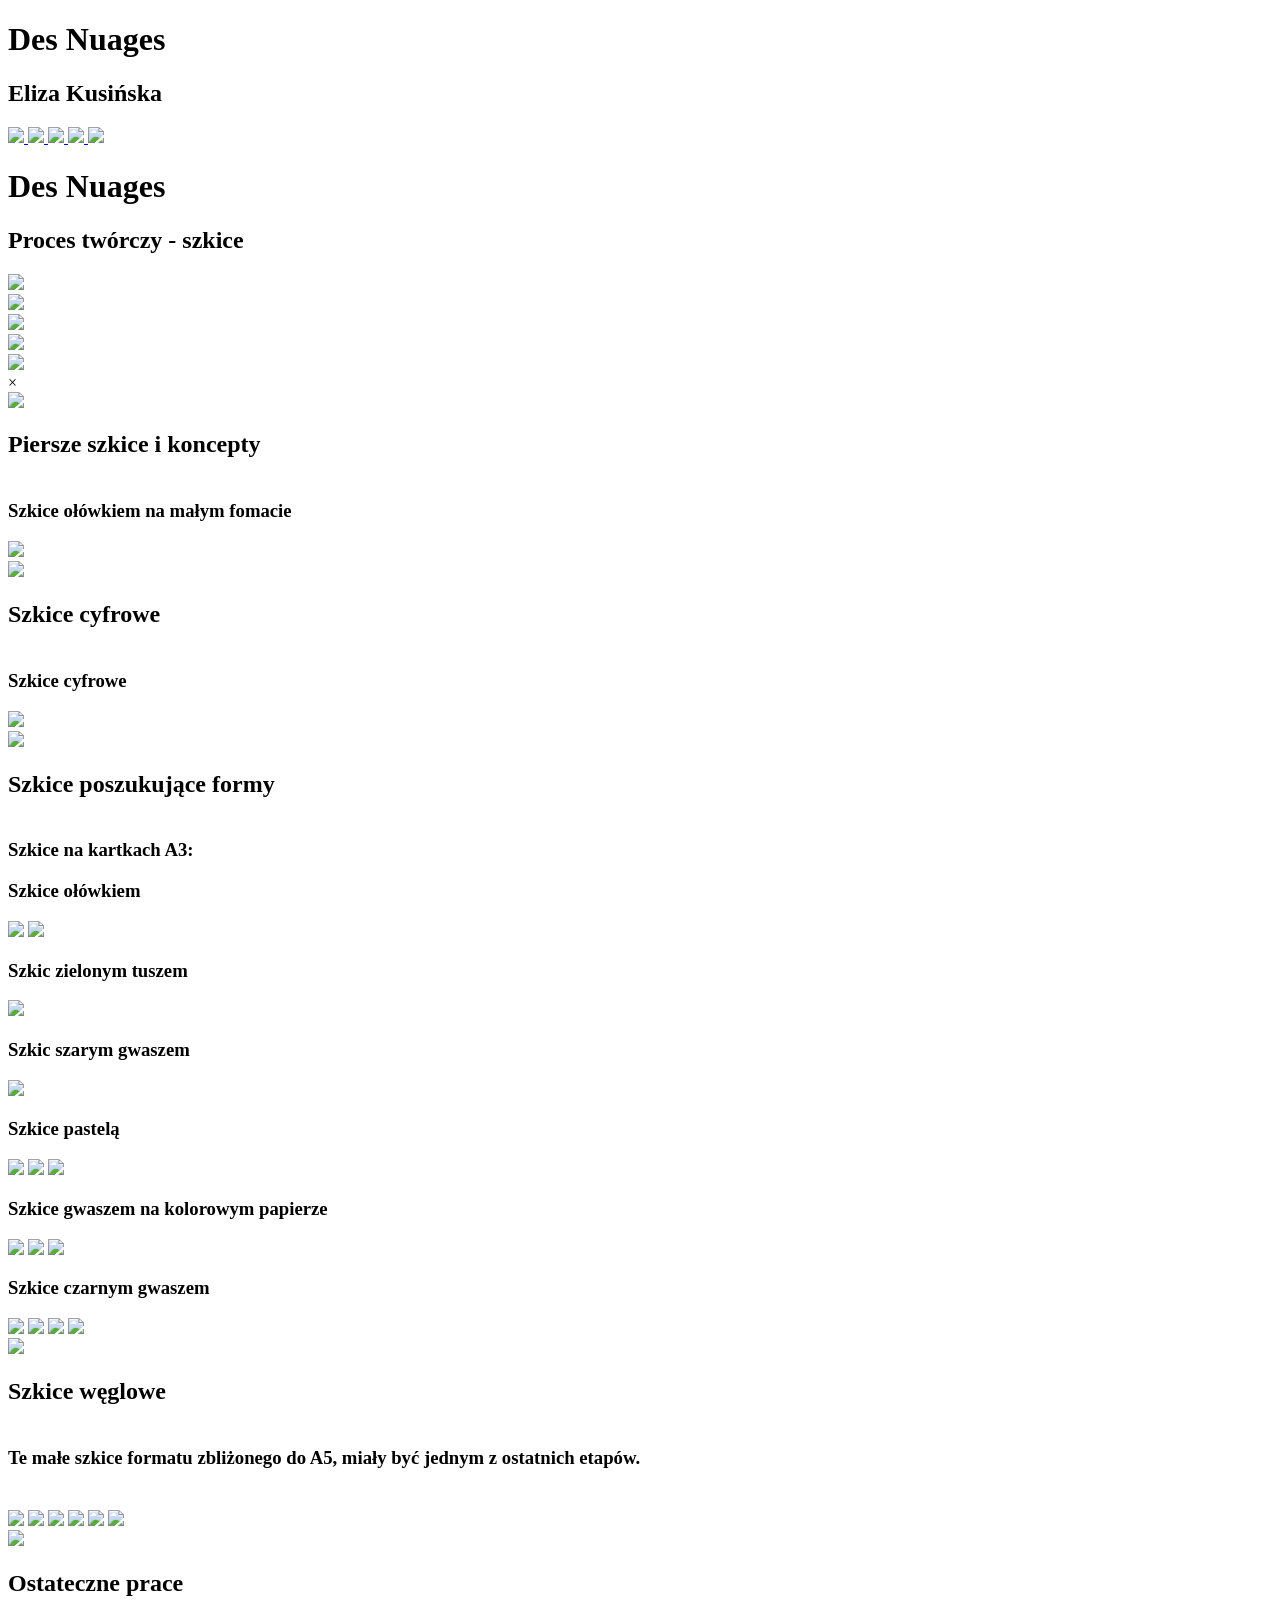
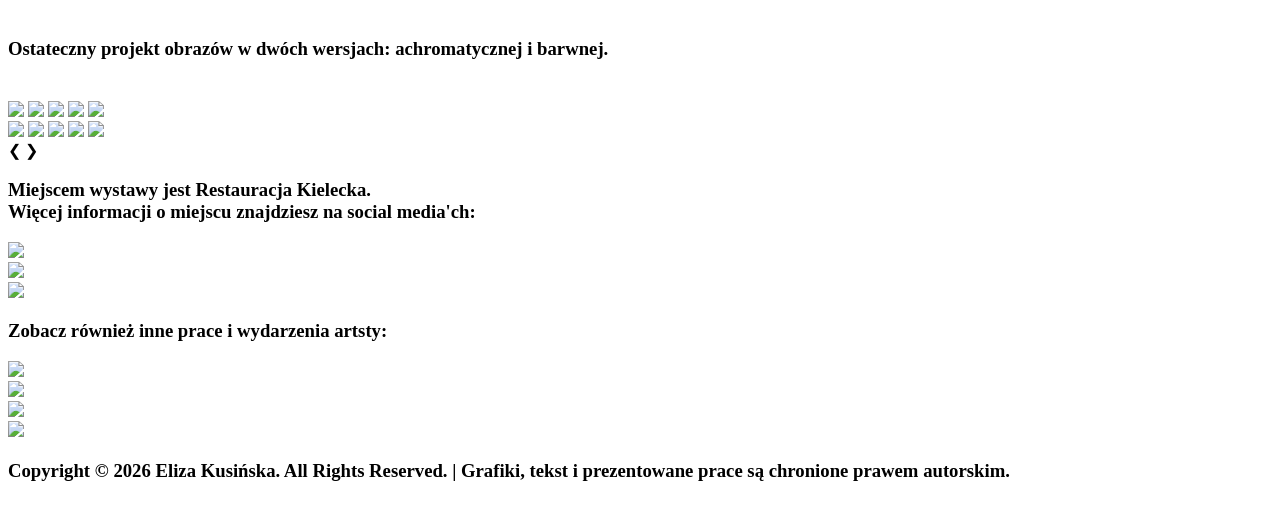
==== index.html @ cb46e81f "Add files via upload" ====
<!DOCTYPE html>
<html lang="pl">
  <head>



    <link rel="stylesheet" type="text/css" href="Styles/image.css">
    <link rel="stylesheet" type="text/css" href="Styles/modal.css">
    <link rel="stylesheet" type="text/css" href="Styles/main.css">
    <meta charset="utf-8" />

  </head>
  <body>
    
    <header>

			<div>

				<h1> Des Nuages </h1>
                <h2> Eliza Kusińska </h2>
			</div>

	</header>


    <main>
      
        <div class="gallery-type0" style="width: 100%">
        <div class="grid">
           <a href="00.html"> <img src="IMGS/01.webp"> </a>
           <a href="01.html"> <img src="IMGS/02.webp"> </a>
           <a href="02.html"> <img src="IMGS/03.webp"> </a>
           <a href="03.html"> <img src="IMGS/04.webp"> </a>
           <a href="04.html"> <img src="IMGS/05.webp"> </a>
        </div>
        </div>

            <header id="szkice">

			<div>

				<h1> Des Nuages </h1>
                <h2> Proces twórczy - szkice </h2>
			</div>

	</header>
           <div  class="grid">
                <div class="tile" ><img src="IMGS/szkice01.webp" style="width: 100%" onclick="openModal();currentSlide(1)"></div>
                <div class="tile" ><img src="IMGS/szkice04.webp" style="width: 100%" onclick="openModal();currentSlide(2)"></div>
                <div class="tile" ><img src="IMGS/szkice06.webp" style="width: 100%" onclick="openModal();currentSlide(3)"></div>
                <div class="tile" ><img src="IMGS/szkice07.webp" style="width: 100%" onclick="openModal();currentSlide(4)"></div>
                <div class="tile" ><img src="IMGS/szkice08.webp" style="width: 100%" onclick="openModal();currentSlide(5)"></div>

            </div>


            <!--Popup gallery -->
            <div id="myModal" class="modal">
                <span class="close cursor" onclick="closeModal()">&times;</span>
                <div class="modal-content">

                        <div class="mySlides">
                            <div class="gallery-container">
                                <div class="left-side"><img src="IMGS/szkice01.webp" style="width:100%"></div>
                                <div class="right-side" > <h2>Piersze szkice i koncepty </h2>
                                    <h3></br> Szkice ołówkiem na małym fomacie</h3></div>
                                        <div class="img-disp">
                                        <img src="IMGS/szkice03.webp">
                                        </div>
                            </div>
                        </div>


                    <div class="mySlides">
                        <div class="gallery-container">
                            <div class="left-side"><img src="IMGS/szkice04.webp" style="width:100%"></div>
                            <div class="right-side" > <h2>Szkice cyfrowe </h2>
                                <h3></br> Szkice cyfrowe </h3></div>
                                        <div class="img-disp">
                                        <img src="IMGS/szkice05.webp">
                                        </div>
                        </div>
                    </div>




                    <div class="mySlides">
                        <div class="gallery-container">
                            <div class="left-side"><img src="IMGS/szkice06.webp" style="width:100%"></div>
                            <div class="right-side" > <h2>Szkice poszukujące formy </h2>
                                <h3></br> Szkice na kartkach A3: </h3></div>


                                <div class="img-disp">
                                <h3>Szkice ołówkiem </h3>
                                <img src="IMGS/a3-1.webp">
                                <img src="IMGS/a3-2.webp">

                                <h3>Szkic zielonym tuszem </h3>
                                <img src="IMGS/a3-11.webp">

                                <h3>Szkic szarym gwaszem </h3>
                                <img src="IMGS/a3-12.webp">

                                <h3>Szkice pastelą </h3>
                                <img src="IMGS/a3-10.webp">
                                <img src="IMGS/a3-13.webp">
                                <img src="IMGS/a3-14.webp">

                                <h3>Szkice gwaszem na kolorowym papierze</h3>
                                <img src="IMGS/a3-7.webp">
                                <img src="IMGS/a3-8.webp">
                                <img src="IMGS/a3-9.webp">

                                <h3>Szkice czarnym gwaszem</h3>
                                <img src="IMGS/a3-6.webp">
                                <img src="IMGS/a3-5.webp">
                                <img src="IMGS/a3-4.webp">
                                <img src="IMGS/a3-3.webp">

                                </div>

                        </div>
                    </div>
                    <div class="mySlides">
                        <div class="gallery-container">
                            <div class="left-side"><img src="IMGS/szkice07.webp" style="width:100%"></div>
                            <div class="right-side" > <h2> Szkice węglowe </h2>
                                <h3></br> Te małe szkice formatu zbliżonego do A5, miały być jednym z ostatnich etapów. </br></br> </h3>
                            </div>
                                <div class="img-disp">
                                <img src="IMGS/s01.webp">
                                <img src="IMGS/s02.webp">
                                <img src="IMGS/s03.webp">
                                <img src="IMGS/s04.webp">
                                <img src="IMGS/s05.webp">
                                <img src="IMGS/s06.webp">
                                </div>
                        </div>
                        </div>
                        <div class="mySlides">
                        <div class="gallery-container">
                            <div class="left-side"><img src="IMGS/szkice08.webp" style="width:100%"></div>
                            <div class="right-side" ><h2> Ostateczne prace</h2>
                                <h3></br> Ostateczny projekt obrazów w dwóch wersjach: achromatycznej i barwnej. </br></br> </h3></div>


                                <div class="img-disp">
                                <img src="IMGS/k1.webp">
                                <img src="IMGS/k2.webp">
                                <img src="IMGS/k3.webp">
                                <img src="IMGS/k4.webp">
                                <img src="IMGS/k5.webp">
                                </div>

                                <div class="img-disp">
                                <img src="IMGS/01.webp">
                                <img src="IMGS/02.webp">
                                <img src="IMGS/03.webp">
                                <img src="IMGS/04.webp">
                                <img src="IMGS/05.webp">
                                </div>
                        </div>
                        </div>


                    <!-- Next/previous-->
                    <a class="prev" onclick="plusSlides(-1)">&#10094;</a>
                    <a class="next" onclick="plusSlides(1)">&#10095;</a>

                    <!-- Caption-->
                    <div class="caption-container">
                    <p id="caption"></p>
                    </div>
                </div>
            </div>
	</main>

	<footer>

		<div class= "end">
		<h3></h3>
		</div>
		<h3> Miejscem wystawy jest Restauracja Kielecka. </br>Więcej informacji o miejscu znajdziesz na social media'ch:</h3>
		<div class="social" style="padding-right: 0;">
            <a href="https://www.facebook.com/restauracjakielecka/"  target="_blank"><div class="social-button"><img src="IMGS/facebook.png"></div></a>
			<a href="https://www.google.com/maps/place/Restauracja+Kielecka/@50.8666158,20.6364474,19.62z/data=!4m14!1m7!3m6!1s0x47182791921f1da7:0x267acf8be333f46b!2sFilharmonia+%C5%9Awi%C4%99tokrzyska+im.+Oskara+Kolberga!8m2!3d50.8665175!4d20.6365245!16s%2Fg%2F120xjf3r!3m5!1s0x471827d017b03e21:0x5a664d1473442e51!8m2!3d50.8667061!4d20.6363611!16s%2Fg%2F11frqv938v?hl=pl&entry=ttu&g_ep=EgoyMDI2MTExMC4wIKXMDSoASAFQAw%3D%3D"  target="_blank">
			<div class="social-button"><img src="IMGS/maps.webp"></div>
			</a>
			<a href="mailto: info@restauracjakielecka.pl"  target="_blank">
			<div class="social-button"><img src="IMGS/mail.webp"></div>
			</a>

       </div>
<h3> Zobacz również inne prace i wydarzenia artsty: </h3>
       		<div class="social">

			<a href="https://cara.app/ekierka"  target="_blank">
			<div class="social-button"><img src="IMGS/cara.webp"></div>
			</a>
			<a href="https://www.instagram.com/elizakusinska/"  target="_blank">
			<div class="social-button"><img src="IMGS/inst.webp"></div>
			</a>
			<a href="https://www.youtube.com/@Ekierka"  target="_blank"><div class="social-button"><img src="IMGS/youtube.webp"></div></a>
			<a href="https://ko-fi.com/ekierka"  target="_blank"><div class="social-button"><img src="IMGS/kofi.webp"></div></a>
<!-- Można dodać konto na pixaby i tweeter/X w przyszłość -->
       </div>
       <div class= "end">
		</div>

		<h3>Copyright © 2026 Eliza Kusińska. All Rights Reserved. | Grafiki, tekst i prezentowane prace są chronione prawem autorskim. </br></br></h3>
	</footer>


  </body>

<script src="JS/gallery01-script.js"></script>
</html>
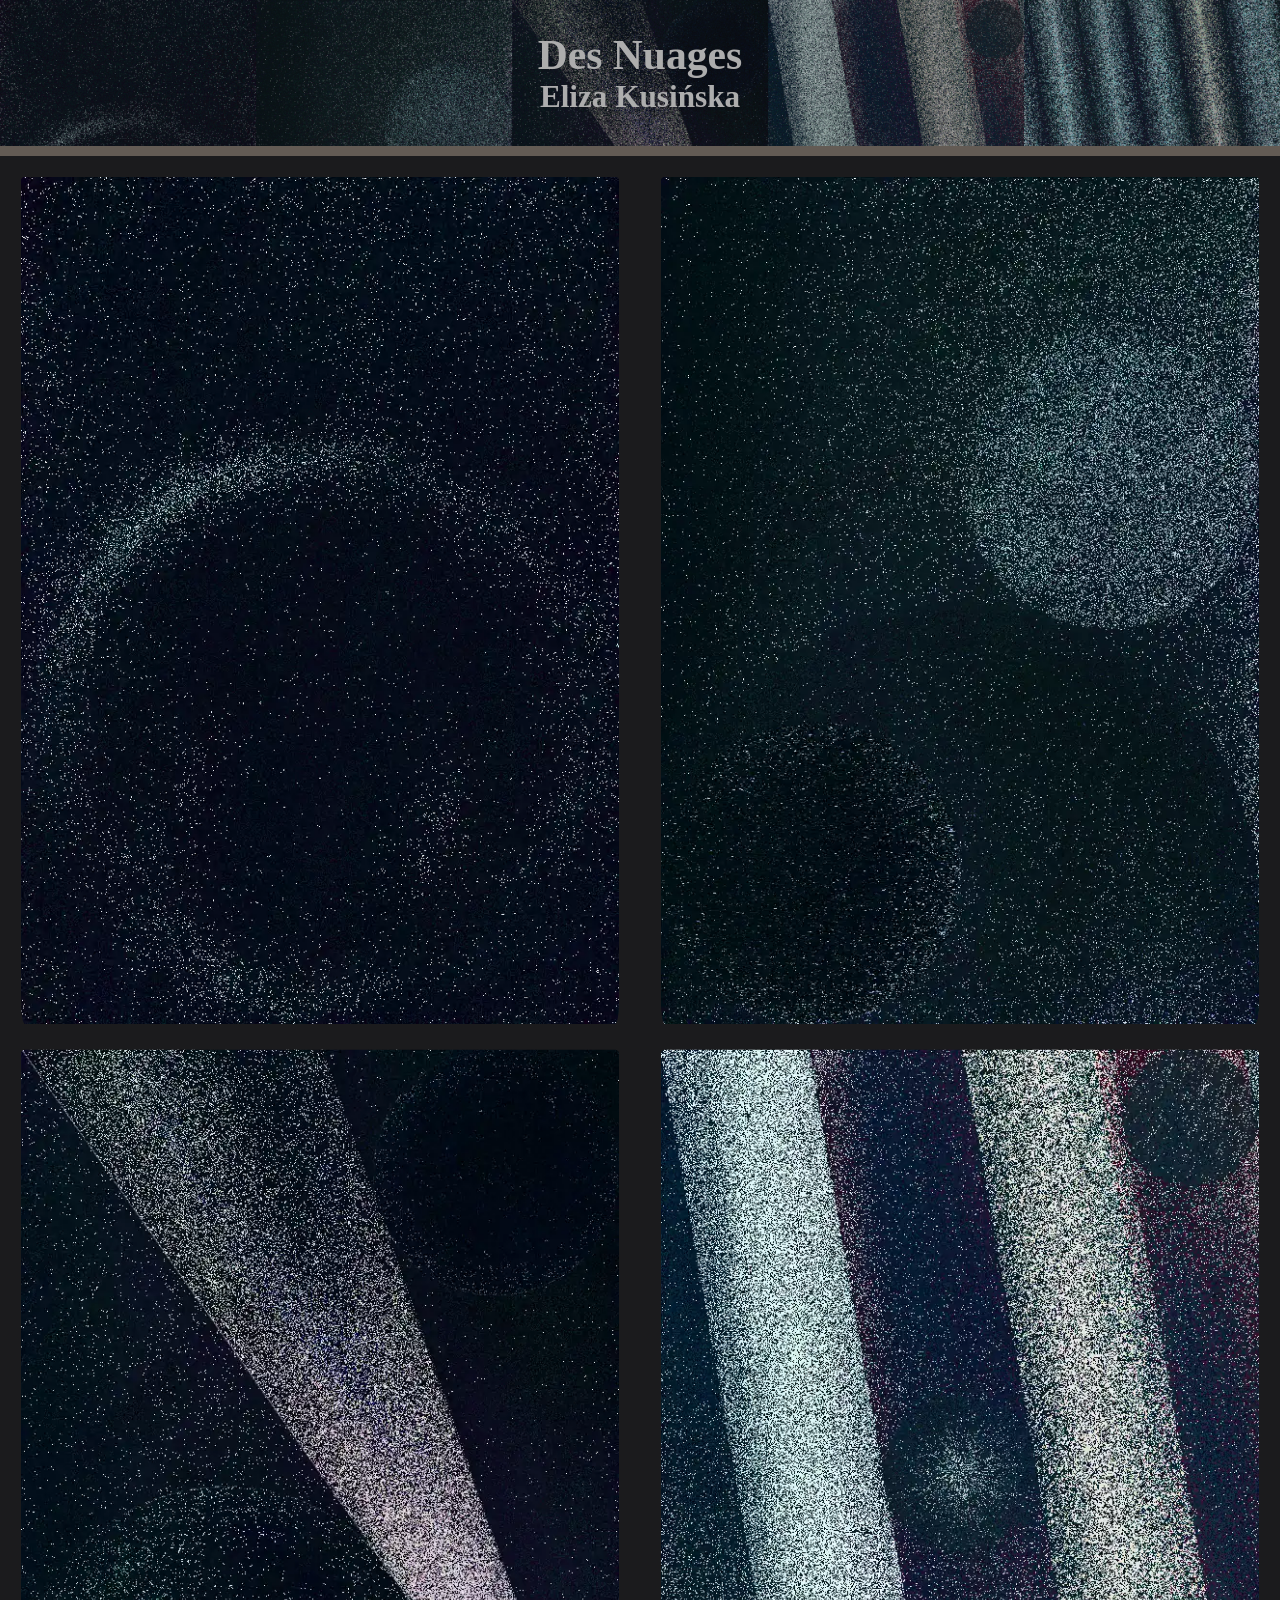
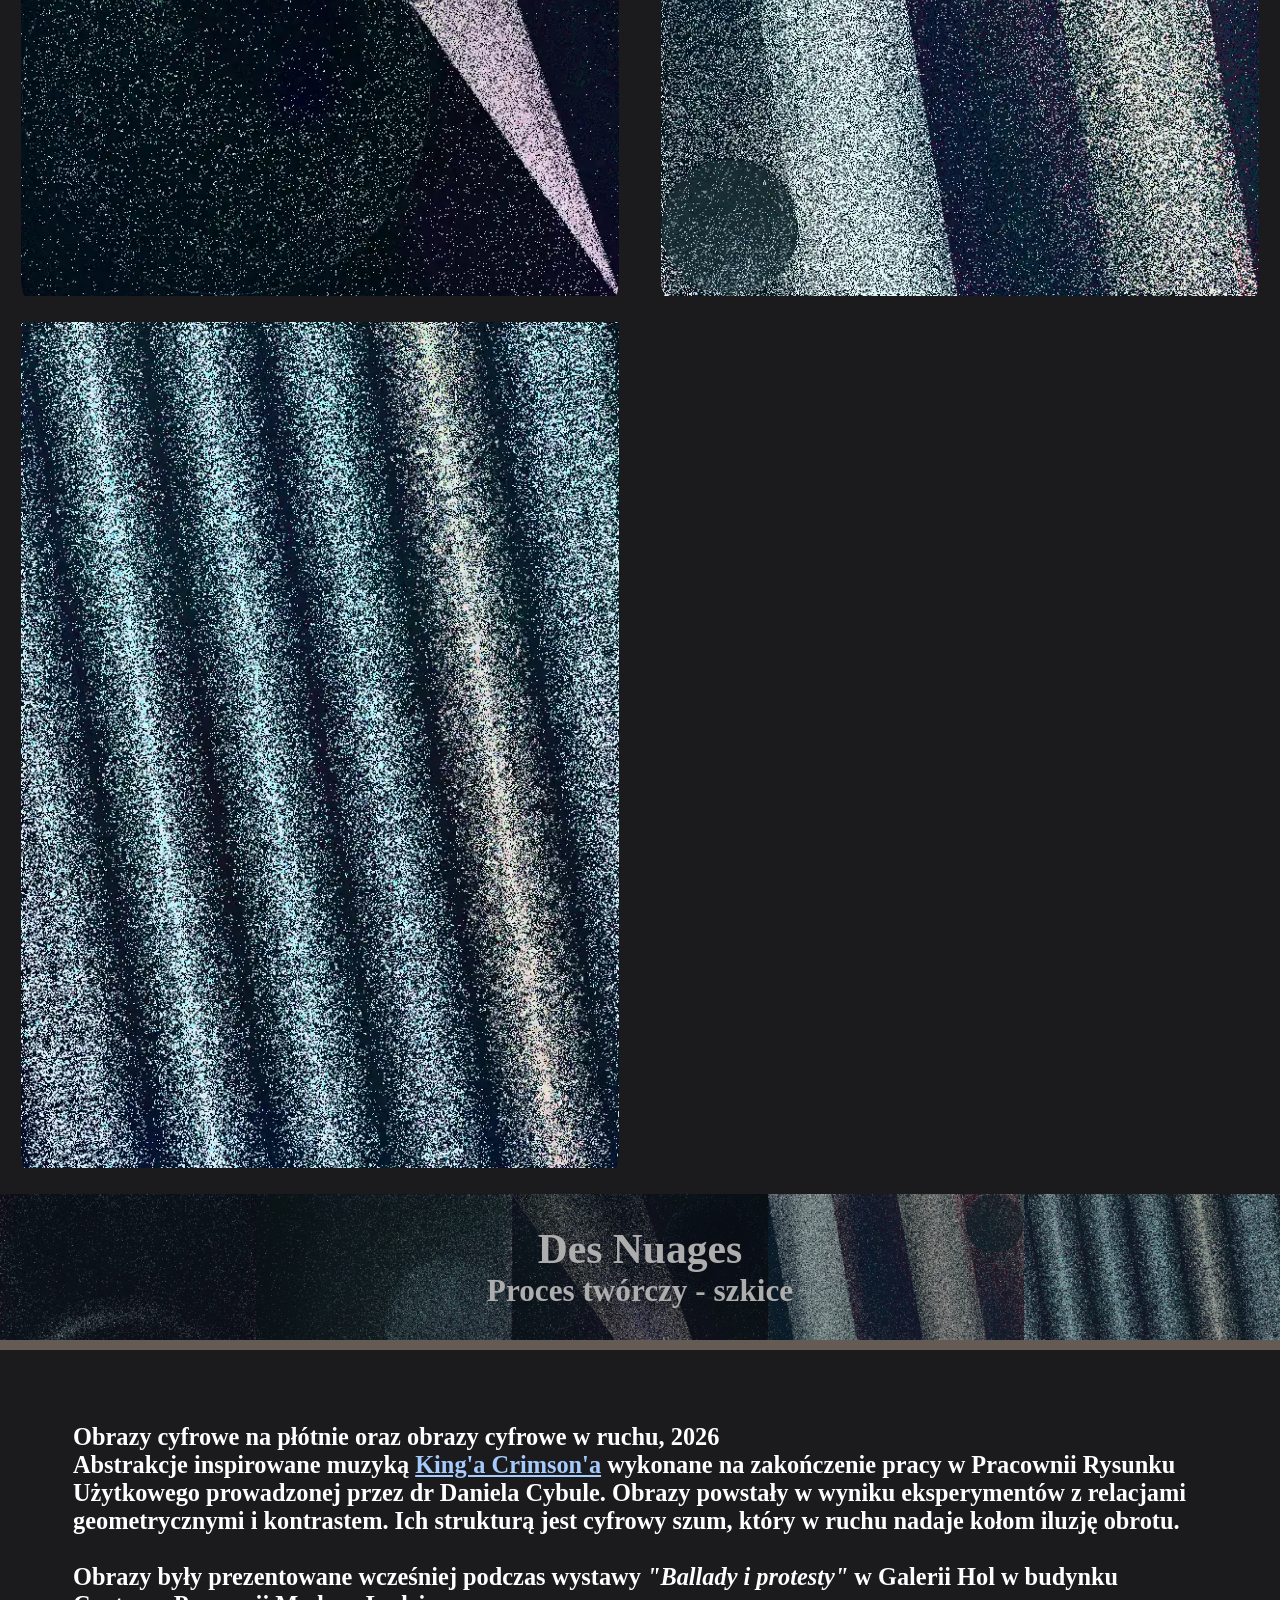
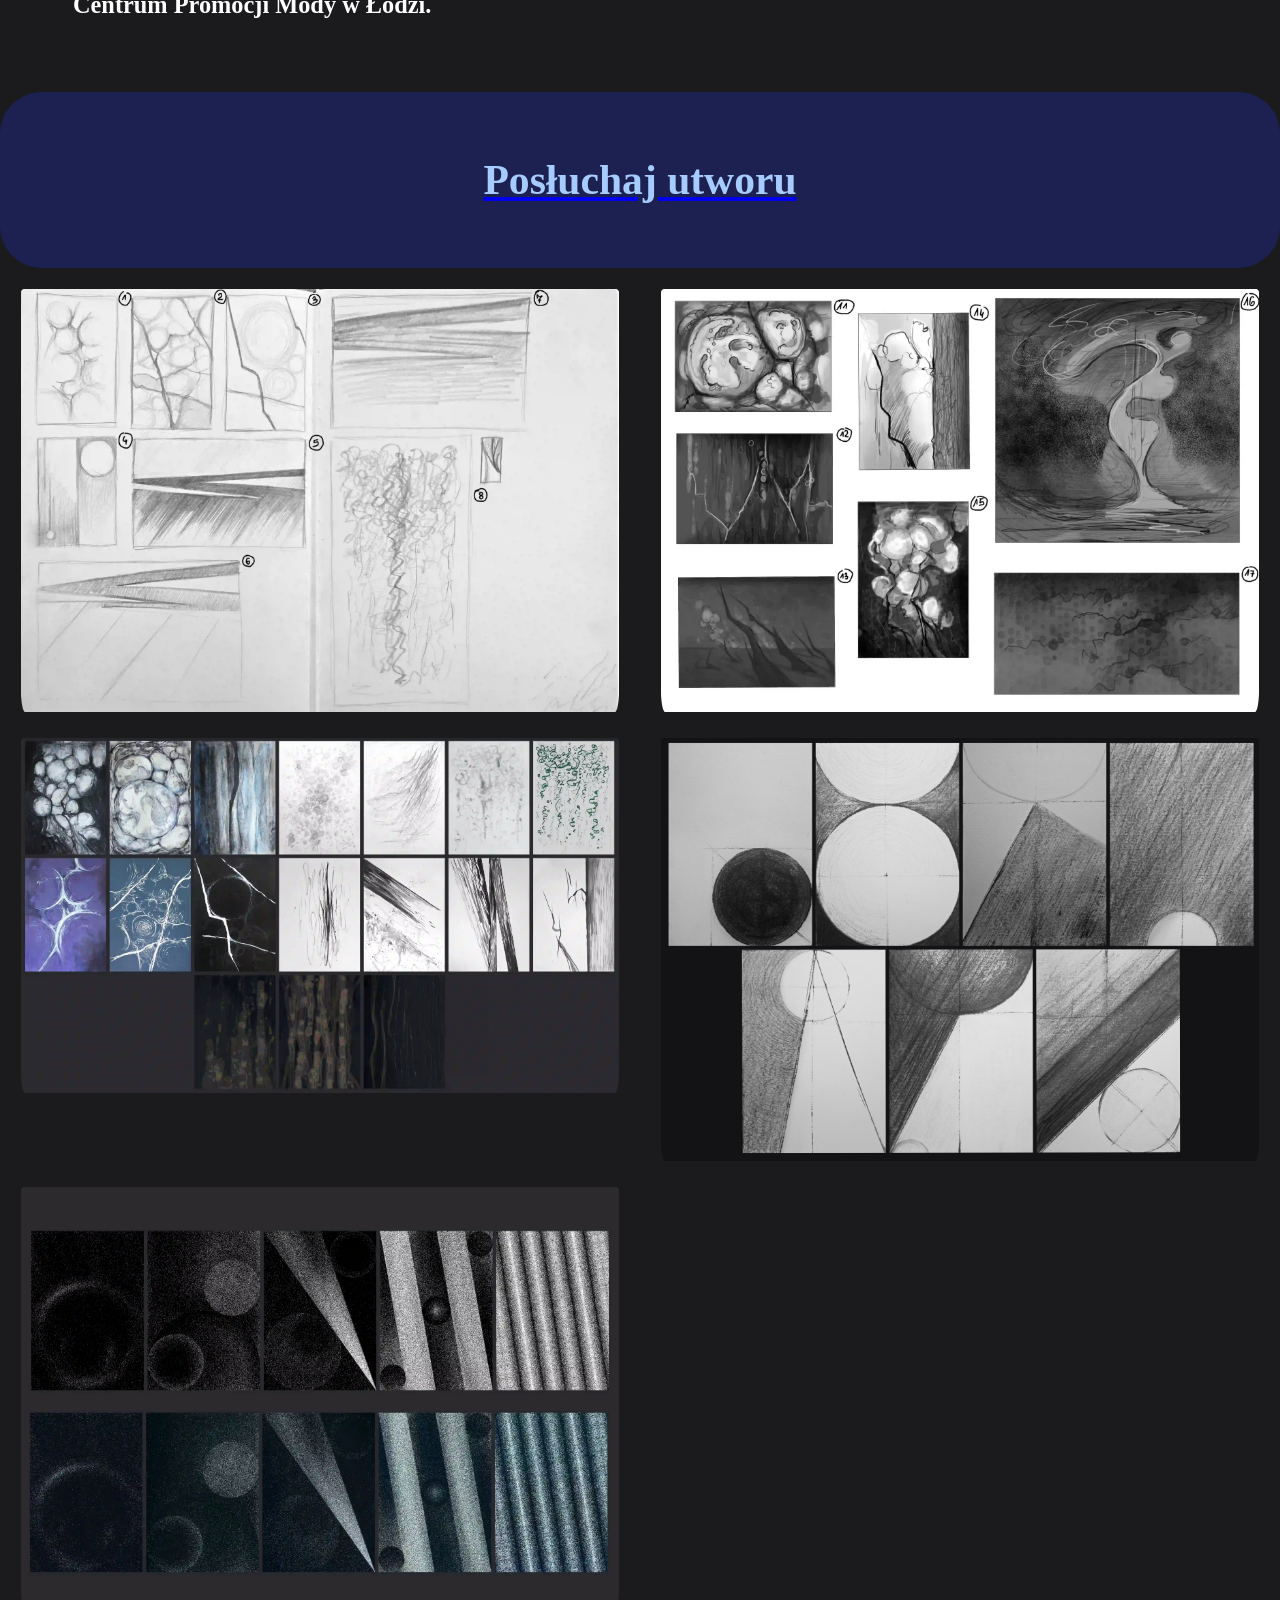
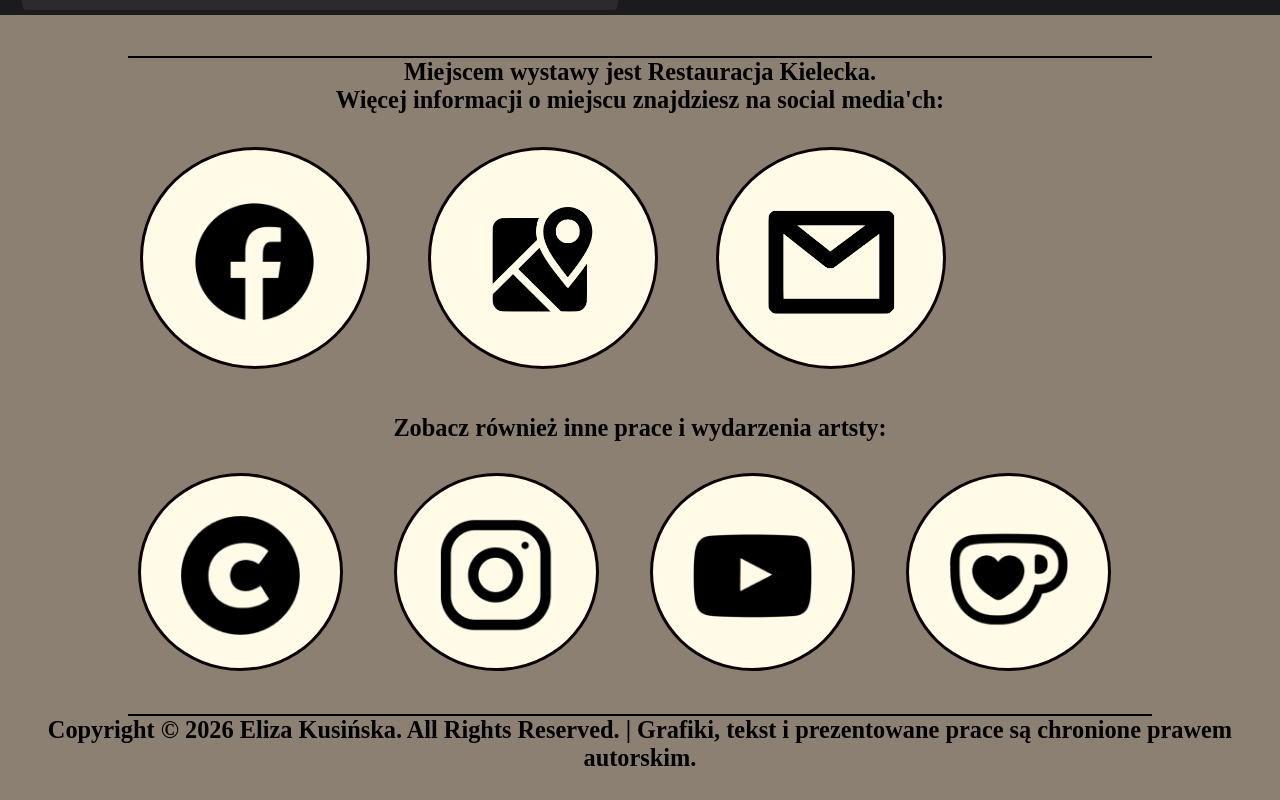
==== commit 79685f62: "Update index.html" ====
--- a/index.html
+++ b/index.html
@@ -44,6 +44,27 @@
 			</div>
 
 	</header>
+
+			<div class="discription"><h3 style="color: white; padding: 3em;">
+				
+				Obrazy cyfrowe na płótnie oraz obrazy cyfrowe w ruchu, 2026 </br>
+				
+				Abstrakcje inspirowane muzyką <a href="https://youtu.be/Ns_KqOC0-fI?si=VUpb3y_5ZesjkQJ2" style="color: #A6CBFE;">King'a Crimson'a</a>
+				wykonane na zakończenie pracy w Pracownii Rysunku
+				Użytkowego prowadzonej przez dr Daniela Cybule.
+				Obrazy powstały w wyniku eksperymentów
+				z relacjami geometrycznymi i kontrastem. Ich strukturą
+				jest cyfrowy szum, który w ruchu nadaje kołom iluzję
+				obrotu.</br></br>
+				
+				Obrazy były prezentowane wcześniej podczas wystawy
+				<em>"Ballady i protesty"</em> w Galerii Hol w budynku Centrum
+				Promocji Mody w Łodzi.
+				
+			</h3>
+			</div>
+
+<a href="https://youtu.be/Ns_KqOC0-fI?si=VUpb3y_5ZesjkQJ2"  target="_blank" style="decoration:none;"><h1 style="color: #A6CBFE;padding: 5%;text-align:center;background: #1C2151;border-radius: 1em; ">Posłuchaj utworu</h1></a>
            <div  class="grid">
                 <div class="tile" ><img src="IMGS/szkice01.webp" style="width: 100%" onclick="openModal();currentSlide(1)"></div>
                 <div class="tile" ><img src="IMGS/szkice04.webp" style="width: 100%" onclick="openModal();currentSlide(2)"></div>
--- a/Styles/image.css
+++ b/Styles/image.css
@@ -0,0 +1,169 @@
+:root {
+  --dark: #0D0006;
+  --mid: #C9AF96;
+  --light: #FFFBE7;
+
+}
+
+@property --a{
+  syntax: '<angle>';
+  inherits: true;
+  initial-value: 0deg;
+}
+@property --p {
+  syntax: '<percentage>';
+  inherits: true;
+  initial-value: 0%;
+}
+@property --c1 {
+  syntax: '<color>';
+  inherits: true;
+  initial-value: #000;
+}
+@property --c2 {
+  syntax: '<color>';
+  inherits: true;
+  initial-value: #000;
+}
+
+
+.next_grid{
+
+    display: grid;
+    grid-template-columns: 50% 50%;
+
+}
+.next{
+  padding: 2em 0 3em 0;
+  width: 100%;;
+  background: none;
+  text-align: center;
+}
+.next a{
+  font-size: 1.6em;
+  background: black;
+
+  text-decoration: none;
+  color: white;
+  border-radius: 1em;
+  padding: 1em 2em 1em 2em;
+}
+
+@media screen and (max-width: 900px) {
+  .next a {
+    font-size: 1em;
+    padding: 5%;
+
+  }
+}
+@media screen and (max-width: 800px) {
+  .next a {
+
+    font-size: 0.8em;
+    padding: 6%;
+
+  }
+}
+
+.disabled a{
+  background: grey
+
+}
+
+.logo-button{
+  width:100%;
+  display: flex;
+  align-items: center;
+  justify-content: center;
+
+
+  transition: all 0.7s;
+}
+.logo-button:before {
+  font-size: 1.3em;
+  opacity:0;
+  z-index: 0;
+  color: var(--light);
+  position: absolute;
+  content: "ekierka.art";
+  padding: 3em;
+
+  border-radius: 30em 30em 0 0;
+  padding-top: 2em;
+
+  transition: all 0.7s;
+
+}
+
+
+.logo-button:hover::before {
+  font-size: 0.9em;
+  text-decoration: underline;
+  font-weight: 500;
+  color: var(--light);
+  opacity: 1;
+
+  transform: translateY(-50%);
+  background-color: var(--mid);
+  padding: 1.5%;
+
+  padding-top: 1.8em;
+  padding-bottom: 4em;
+  border-radius: 10em 10em 0 0;
+}
+
+
+img{
+  width:100%;
+}
+
+
+.social{
+  width:100%;
+  display: grid;
+  grid-template-columns: 25% 25% 25% 25%;
+
+  padding: 1em 10% 1em 10%;
+  margin-bottom:0em;
+}
+
+.social-button{
+  width:80%;
+  height:86%;
+  transition: 0.7s;
+  border-radius: 50%;
+  margin:4%;
+  top:0%;
+  background-color: var(--light);
+  border: 3px solid var(--dark);
+}
+
+.social-button:hover {
+
+  transform: rotateZ(-20deg);
+  background-color: var(--mid);
+  border: 3px solid var(--light);
+  top:0;
+
+}
+
+.social-button img{
+  margin-left:0%;
+  padding: 0em;
+  margin:20%;
+  width:60%;
+  height:auto;
+  transform: rotateZ(0deg);
+  transform: translateY(0%);
+
+}
+
+img.sIcon{
+  align-content: center;
+  padding: 0.1em;
+  margin: 0 0 -0.3em 0;
+  height: 1.3em;
+  width: auto;
+
+  transition: 0.7s;
+}
--- a/Styles/modal.css
+++ b/Styles/modal.css
@@ -0,0 +1,201 @@
+
+
+/* popup gallery */
+
+/* The Modal (background) */
+.modal {
+  display: none;
+  position: fixed;
+  z-index: 100;
+  padding-top: 7em;
+  left: 0;
+  top: 0;
+  width: 100%;
+  height: 100%;
+  overflow: auto;
+  background-color:rgba(0, 0, 0, 0.6);
+}
+
+/* Modal Content */
+.modal-content {
+
+  background: #333;
+  background-repeat:  repeat;
+  background-blend-mode: overlay;
+  position: relative;
+  margin: auto;
+  padding: 0;
+  top:5%;
+  width: 85%;
+  height: auto;
+}
+
+.gallery-container{
+
+  display: flex;
+  flex-wrap: wrap;
+}
+.left-side{
+  background: #222;
+  background-repeat:  repeat;
+  background-blend-mode: overlay;
+  width:100%;
+  margin: 0.5%;
+}
+
+.right-side{
+  flex: 20%;
+  top:0;
+  padding: 2%;
+  background: none;
+  width:20%;
+
+  color: white;
+}
+
+.right-side-sketch{
+
+  text-align: left;
+  top:0;
+  padding: 2%;
+  background: none;
+  color: white;
+}
+
+.bottom-text{
+
+  text-align: left;
+  background: none;
+  width:100%;
+
+  color: white;
+}
+.bottom-text h1{
+
+  padding: 1%;
+  background: #222;
+
+  background-image: var(--noise-texture);
+  background-repeat:  repeat;
+  background-blend-mode: overlay;
+  width:100%;
+  text-align: center;
+  color: white;
+}
+.bottom-text h3{
+
+  padding-right: 2%;
+  padding-left: 2%;
+  padding-top: 3%;
+}
+
+
+/* The Close Button */
+.close {
+  color: #ddd;
+  position: sticky;
+  top: 0em;
+  left: 85%;
+  font-size: 4em;
+  font-weight: bold;
+  background-color: #333;
+
+  background-image: var(--noise-texture);
+  background-repeat:  repeat;
+  background-blend-mode: overlay;
+  padding:  1px 0.4em;
+  border-radius: 1em;
+  transition: 1s;
+  z-index: 100;
+}
+
+
+.close:hover,
+.close:focus {
+
+  background-color: #222;
+
+  background-image: var(--noise-texture);
+  background-repeat:  repeat;
+  background-blend-mode: overlay;
+  color: #eee;
+  text-decoration: none;
+  cursor: pointer;
+}
+
+.mySlides {
+  display: none;
+}
+
+.cursor {
+  cursor: pointer;
+}
+
+/* Next & previous buttons */
+.prev,
+.next {
+  cursor: pointer;
+  top: 13em;
+  width: auto;
+  padding:0.4em;
+  margin-top: -2em;
+  margin-left: -1.3em;
+  margin-right: -1.3em;
+  color: #ddd;
+
+
+  background-color: #333;
+  background-image: var(--noise-texture);
+  background-repeat:  repeat;
+  background-blend-mode: overlay;
+  font-weight: bold;
+  font-size: 2em;
+  transition: 0.6s ease;
+  border-radius: 1em 0 0 1em;
+  user-select: none;
+  -webkit-user-select: none;
+  text-align: center;
+
+  position: absolute;
+
+
+}
+
+/* Position the "next button" to the right */
+.next {
+  right: 0;
+  border-radius: 0 1em 1em 0;
+}
+.prev {
+  left: 0;
+}
+
+
+/* On hover, add a black background color with a little bit see-through */
+.prev:hover{
+  background-color: #222;
+  color: #999;
+  background-image: var(--noise-texture);
+  background-repeat:  repeat;
+  background-blend-mode: overlay;
+}
+
+
+.next:hover {
+  background: #222;
+  color: #999;
+  background-image: var(--noise-texture);
+  background-repeat:  repeat;
+  background-blend-mode: overlay;
+}
+
+button{
+  border-radius: 1em;
+  width: 20%;
+  height: 2em;
+  font-size: 1em;
+  margin: 0.5em;
+  padding: 0.2em;
+  background: #333;
+  color: #f2f2f2;
+}
--- a/Styles/main.css
+++ b/Styles/main.css
@@ -0,0 +1,217 @@
+:root {
+  --background: #1B1B1D;   /*var(--background)*/
+  --main: #333333;         /*var(--main)*/
+  --detail: #8C8073;    /*var(--detail)*/
+
+  --background: url("11255.png");/*
+  --gif-texture0: url("noisev4.gif");
+  --noise-texture: url("noise.webb");*/
+}
+
+
+@font-face {
+  @font-face {
+    font-family: 'FAMILY_NAME';
+    src: url(InstrumentSerif-Regular.woff2) format('woff2');
+  }
+}
+/* Resetowanie domyślnych stylów */
+
+* {
+    margin: 0;
+    padding: 0;
+    box-sizing: border-box;
+
+    font-family: "Sans serif";
+}
+
+	/* They see me scroolin' */
+html::-webkit-scrollbar{
+  width: 0.7em;
+}
+html::-webkit-scrollbar-track {
+  background: var(--main);
+}
+html::-webkit-scrollbar-thumb {
+  background: var(--detail);
+  outline: 5px var(--main);
+}
+
+body {
+   
+  background-position: right top;
+  background-size:100%;
+  background-attachment: fixed;
+  background-repeat:repeat-y;
+  background-color: #1B1B1D;
+  font-size: 1.3em;
+
+  }
+
+
+  header {
+    background-image:var(--background);
+    background-size:100%;
+
+    opacity: 64%;
+    position:center;
+    width: 100%;
+    height: auto;
+    background-color:var(--background);
+    color: white;
+    padding:1.5em;
+    text-align: center;
+
+    border-style: none none solid none;
+    border-color: var(--detail);
+    border-radius: 0;
+    border-width: 0.5em;
+
+  }
+
+}
+/*   MAIN */
+  main {
+
+    margin-left:5%;
+    width:90%;
+  }
+
+  main div.gallery-type0{
+    display: flex;
+    flex-wrap: wrap;
+
+  }
+
+  main div.gallery-type0 div {
+    color: white;
+    width:100%;
+    padding: 0em 0em 1em 0em;
+
+  }
+
+  main div.gallery-type0 img {
+    width: 100%;
+
+  }
+
+img {width: 100%;}
+  .grid {
+    display: grid;
+    grid-template-columns: 20% 20%  20%  20% 20%;
+  }
+
+  .grid div {
+    width:100%
+    height: auto;
+  }
+  .grid img {
+    width: 100%;
+    padding: 1em 1em 0 1em;
+    height: auto;
+    border-radius: 1.2em;
+    transition: 1s;
+
+  }
+
+
+
+  @media screen and (max-width: 1900px) {
+    .grid {
+      grid-template-columns: 33%  33%  33% ;
+    }
+  }
+  @media screen and (max-width: 1600px) {
+    .grid {
+      grid-template-columns: 50%  50%;
+    }
+  }
+  @media screen and (max-width: 1200px) {
+    .grid {
+      grid-template-columns: 100%;
+
+    }
+    .grid img {
+      padding: 2em 2em 0 2em;
+    }
+  }
+
+
+  .grid img:hover {
+    cursor: pointer;
+
+  }
+  .grid .locked {
+    display: none;
+  }
+
+
+.img-disp {
+  width: 50%;
+  margin-left: 25%;
+}
+.img-disp h3{
+  color: white;
+  padding: 5%;
+  text-align: center;
+}
+.img-disp img{
+margin: 2%;
+}
+
+@media screen and (max-width: 1900px) {
+  .img-disp {
+
+    width: 60%;
+    margin-left: 20%;
+  }
+}
+@media screen and (max-width: 1600px) {
+  .img-disp {
+
+    width: 96%;
+    margin-left: 0%;
+  }
+}
+@media screen and (max-width: 1200px) {
+  .img-disp {
+
+    width: 96%;
+    margin-left: 0%;
+  }
+
+}
+/* Footer */
+footer {
+  text-align: center;
+  background: var(--detail);
+
+}
+
+footer div.end{
+
+  display: flex;
+  margin-left:10%;
+  border-style: none none solid none;
+  border-width: 2px;
+  width:80%;
+
+}
+
+
+footer div.end h3{
+  font-weight:300;
+  font-size: 1em;
+  padding:1em;
+  text-align:center;
+}
+footer h2{
+
+  margin-left:10%;
+  font-weight:200;
+  font-size: 1em;
+  padding:1em;
+  text-align:left;
+}
+
+
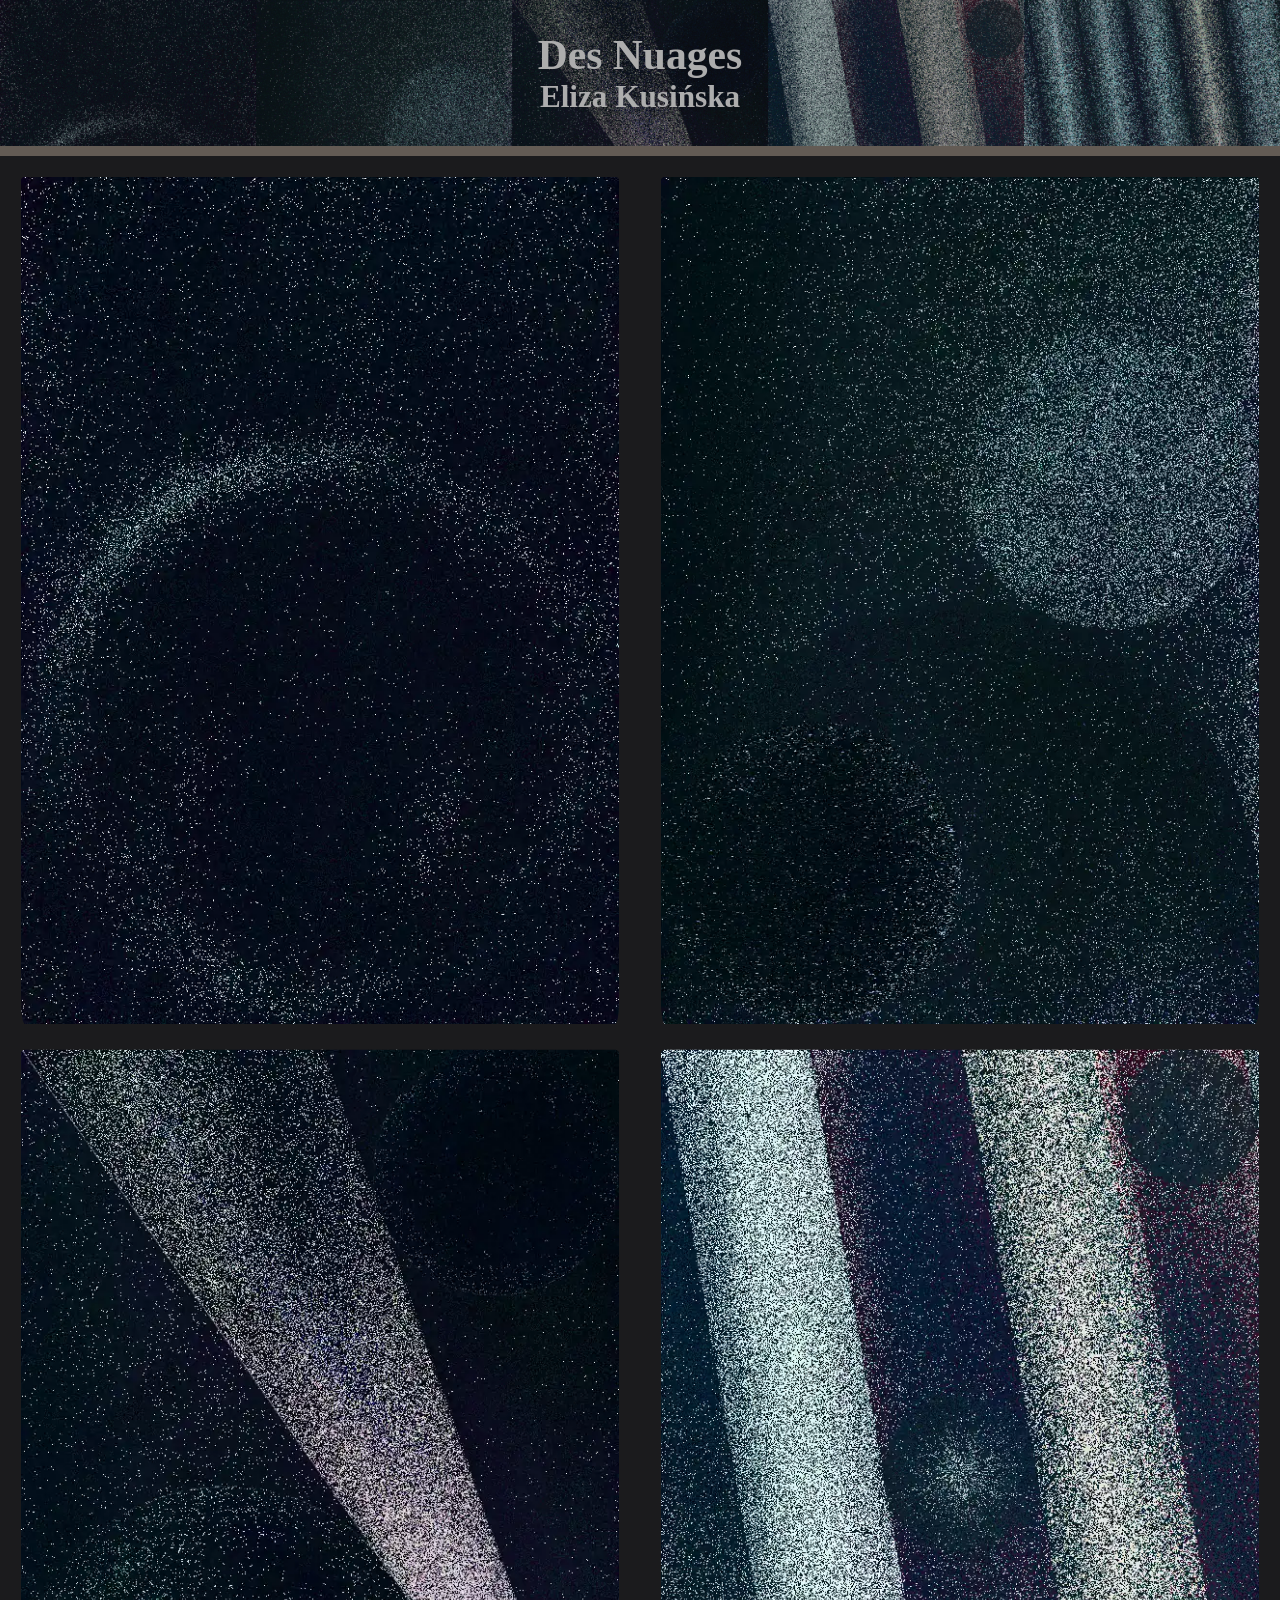
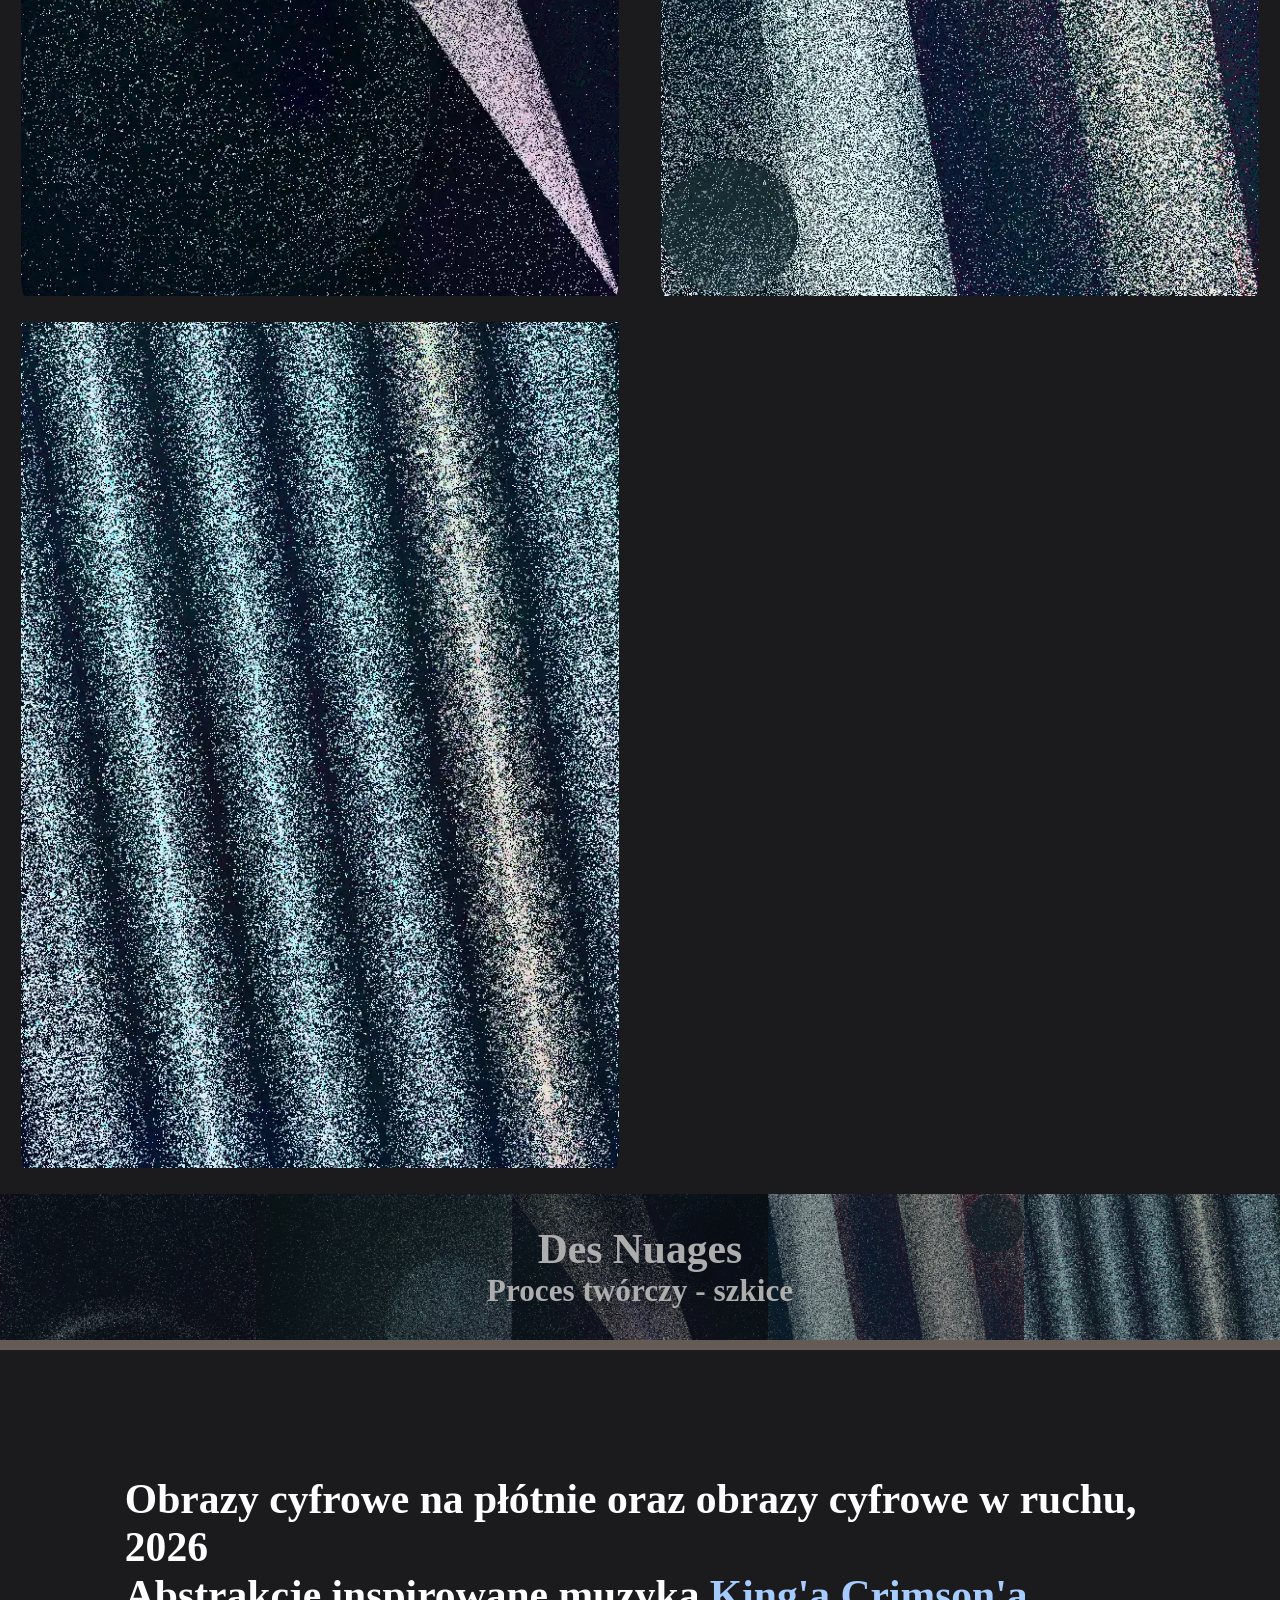
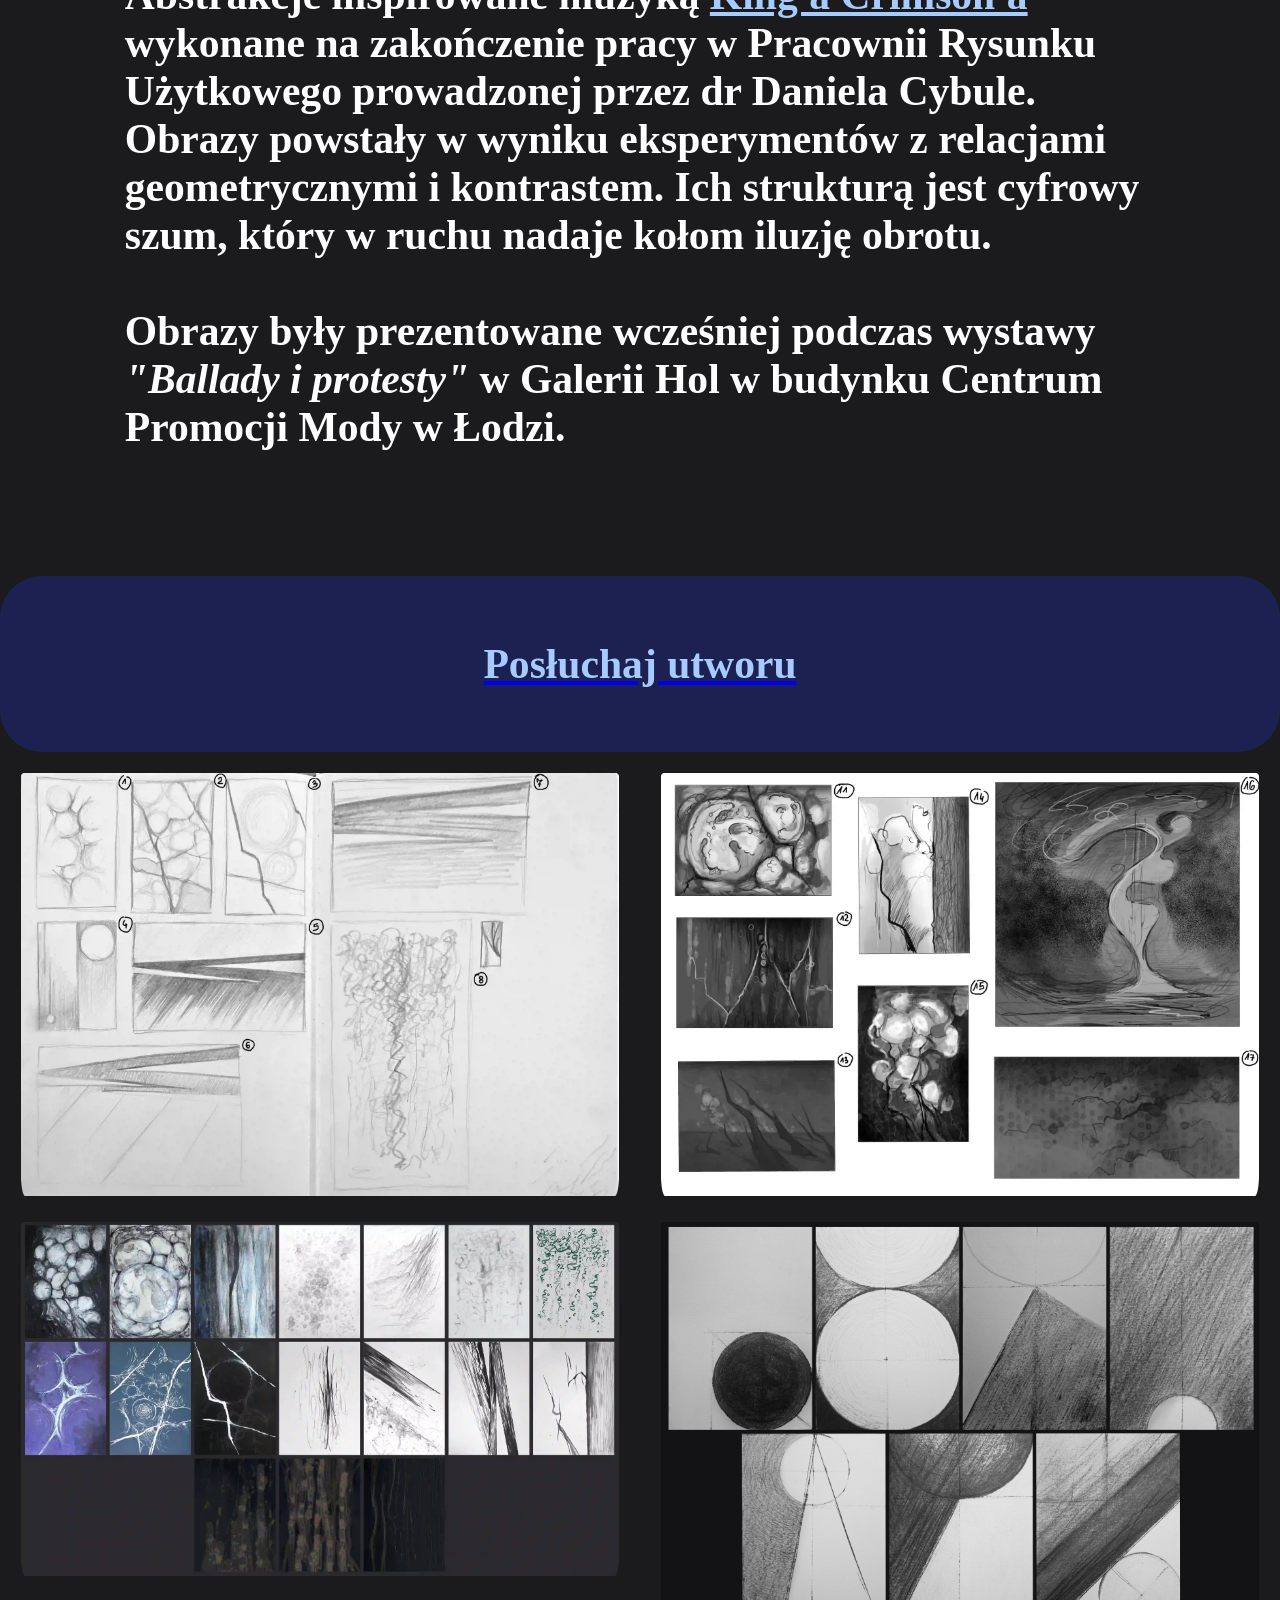
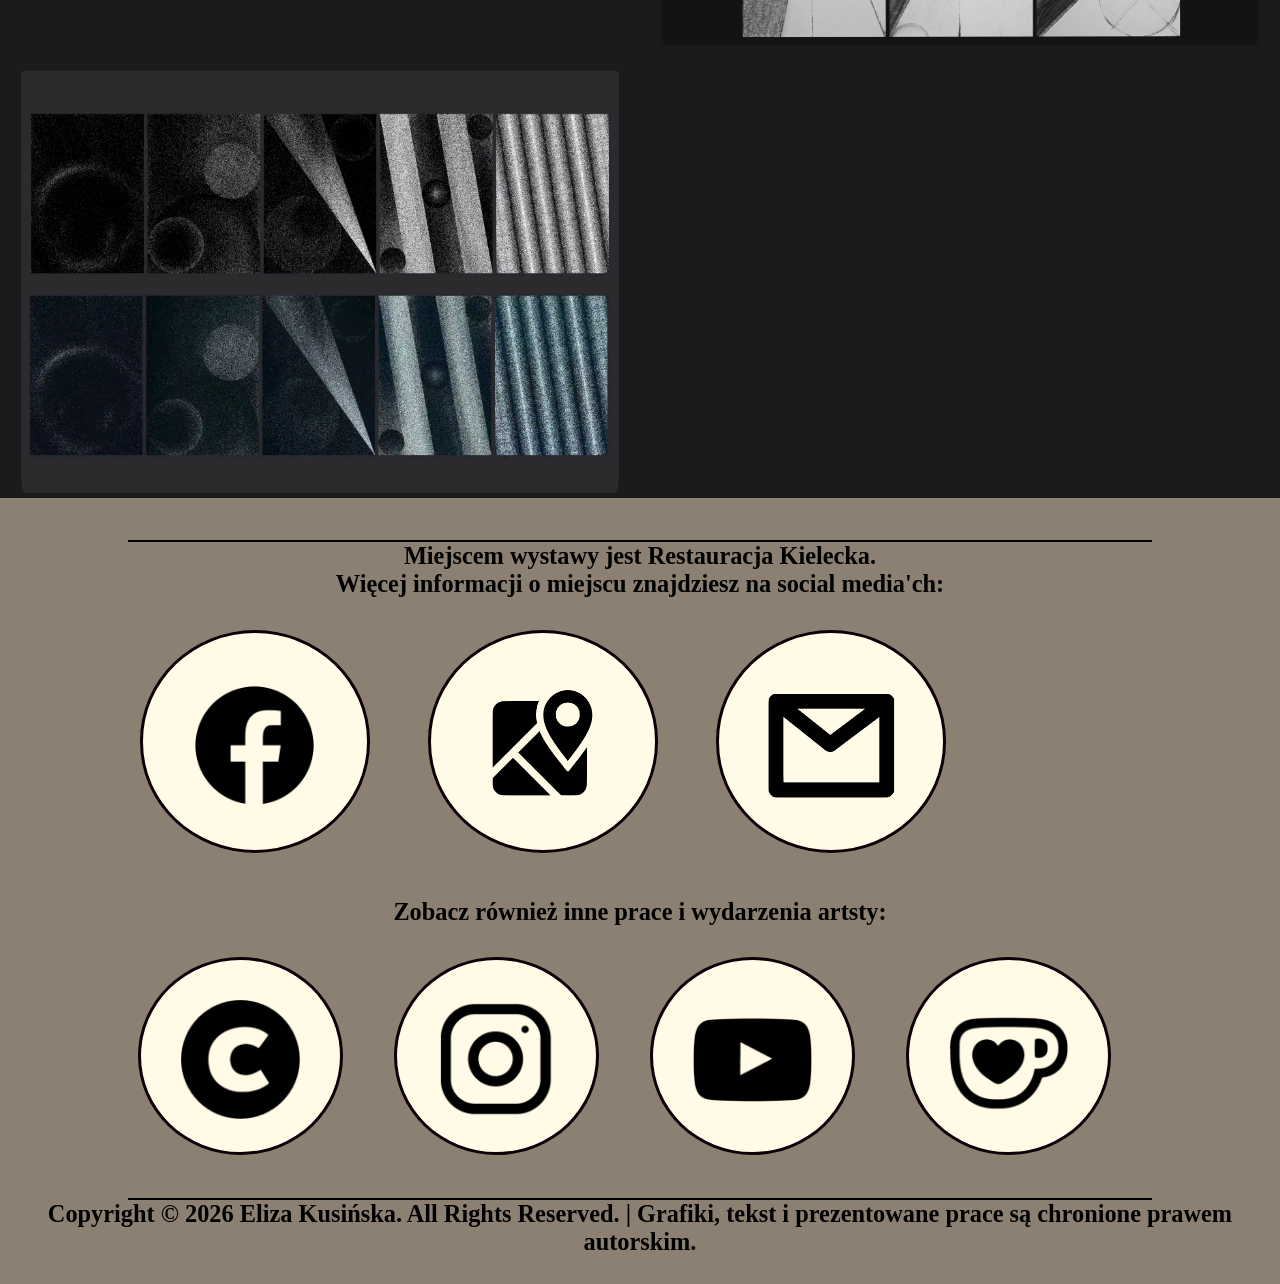
==== commit 216b0d4f: "Update index.html" ====
--- a/index.html
+++ b/index.html
@@ -45,7 +45,7 @@
 
 	</header>
 
-			<div class="discription"><h3 style="color: white; padding: 3em;">
+			<div class="discription"><h2 style="color: white; padding: 3em;font-size: 200%;">
 				
 				Obrazy cyfrowe na płótnie oraz obrazy cyfrowe w ruchu, 2026 </br>
 				
@@ -61,7 +61,7 @@
 				<em>"Ballady i protesty"</em> w Galerii Hol w budynku Centrum
 				Promocji Mody w Łodzi.
 				
-			</h3>
+			</h2>
 			</div>
 
 <a href="https://youtu.be/Ns_KqOC0-fI?si=VUpb3y_5ZesjkQJ2"  target="_blank" style="decoration:none;"><h1 style="color: #A6CBFE;padding: 5%;text-align:center;background: #1C2151;border-radius: 1em; ">Posłuchaj utworu</h1></a>
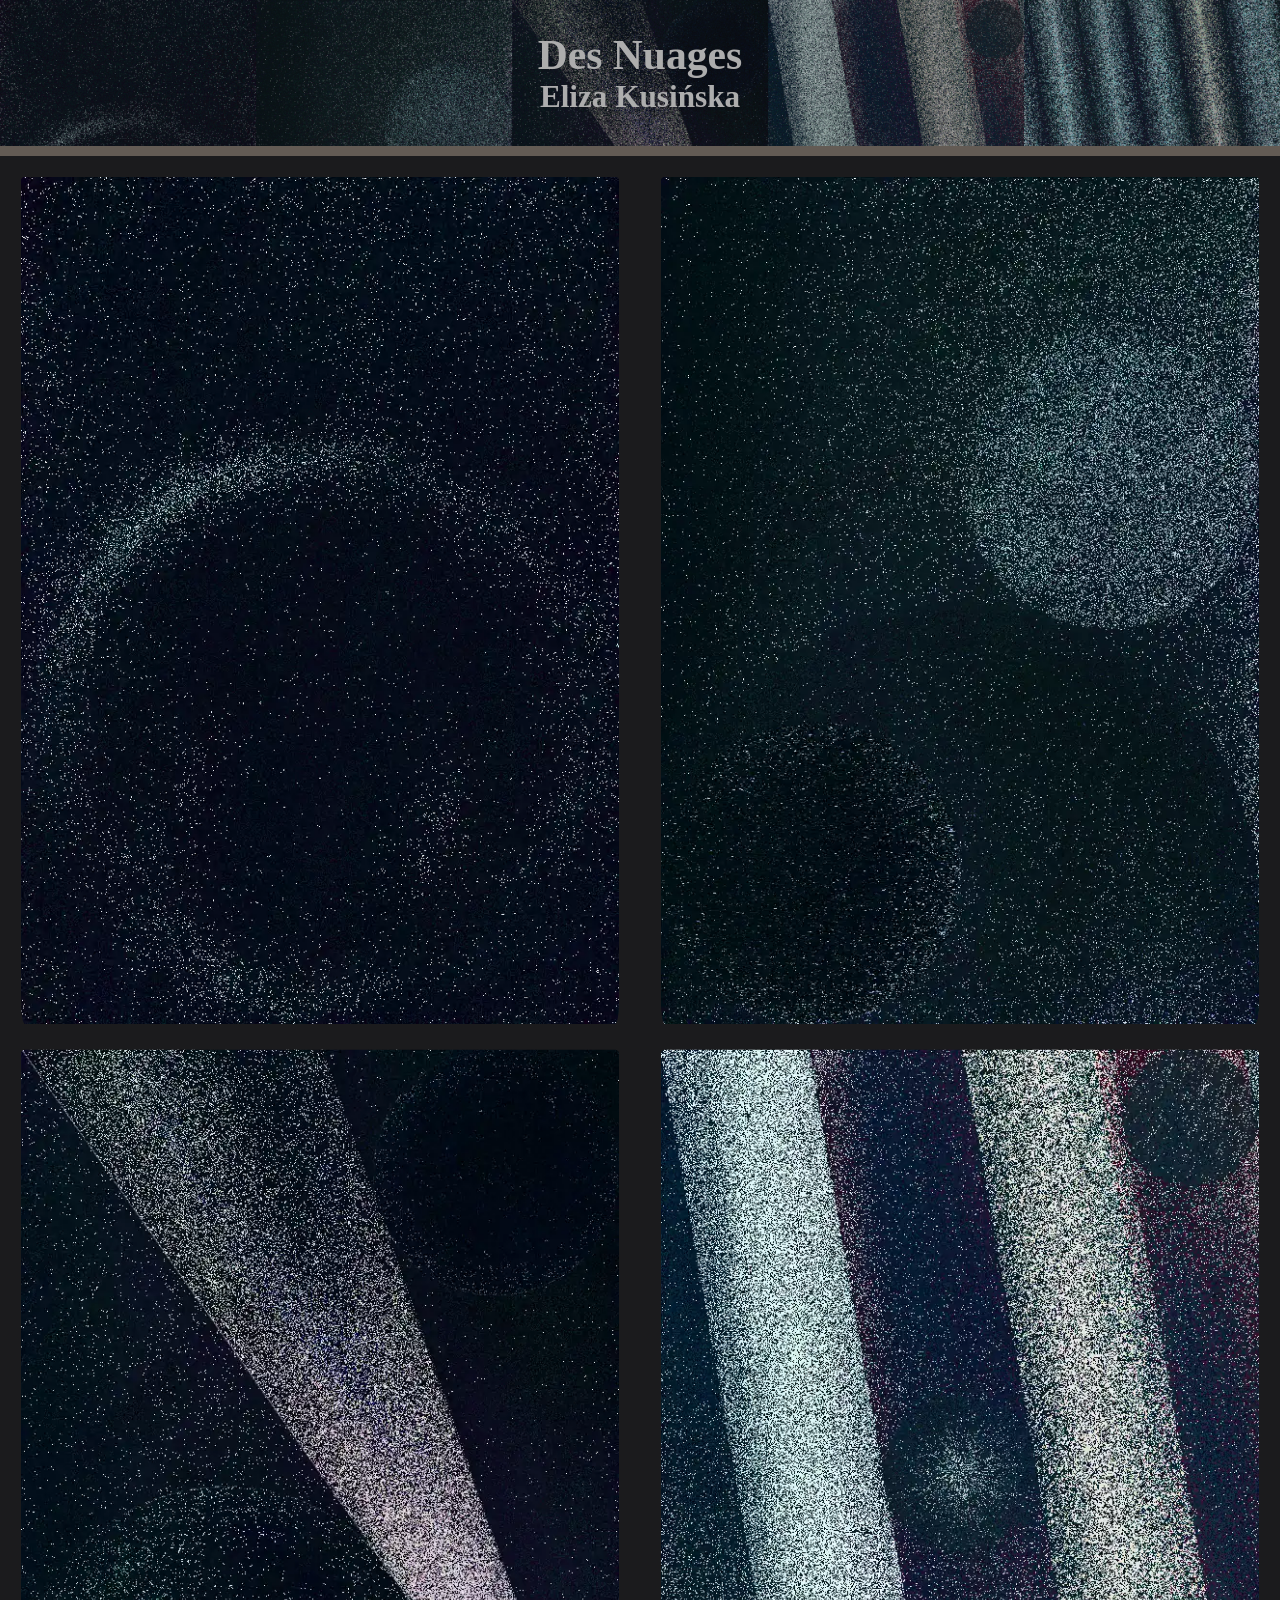
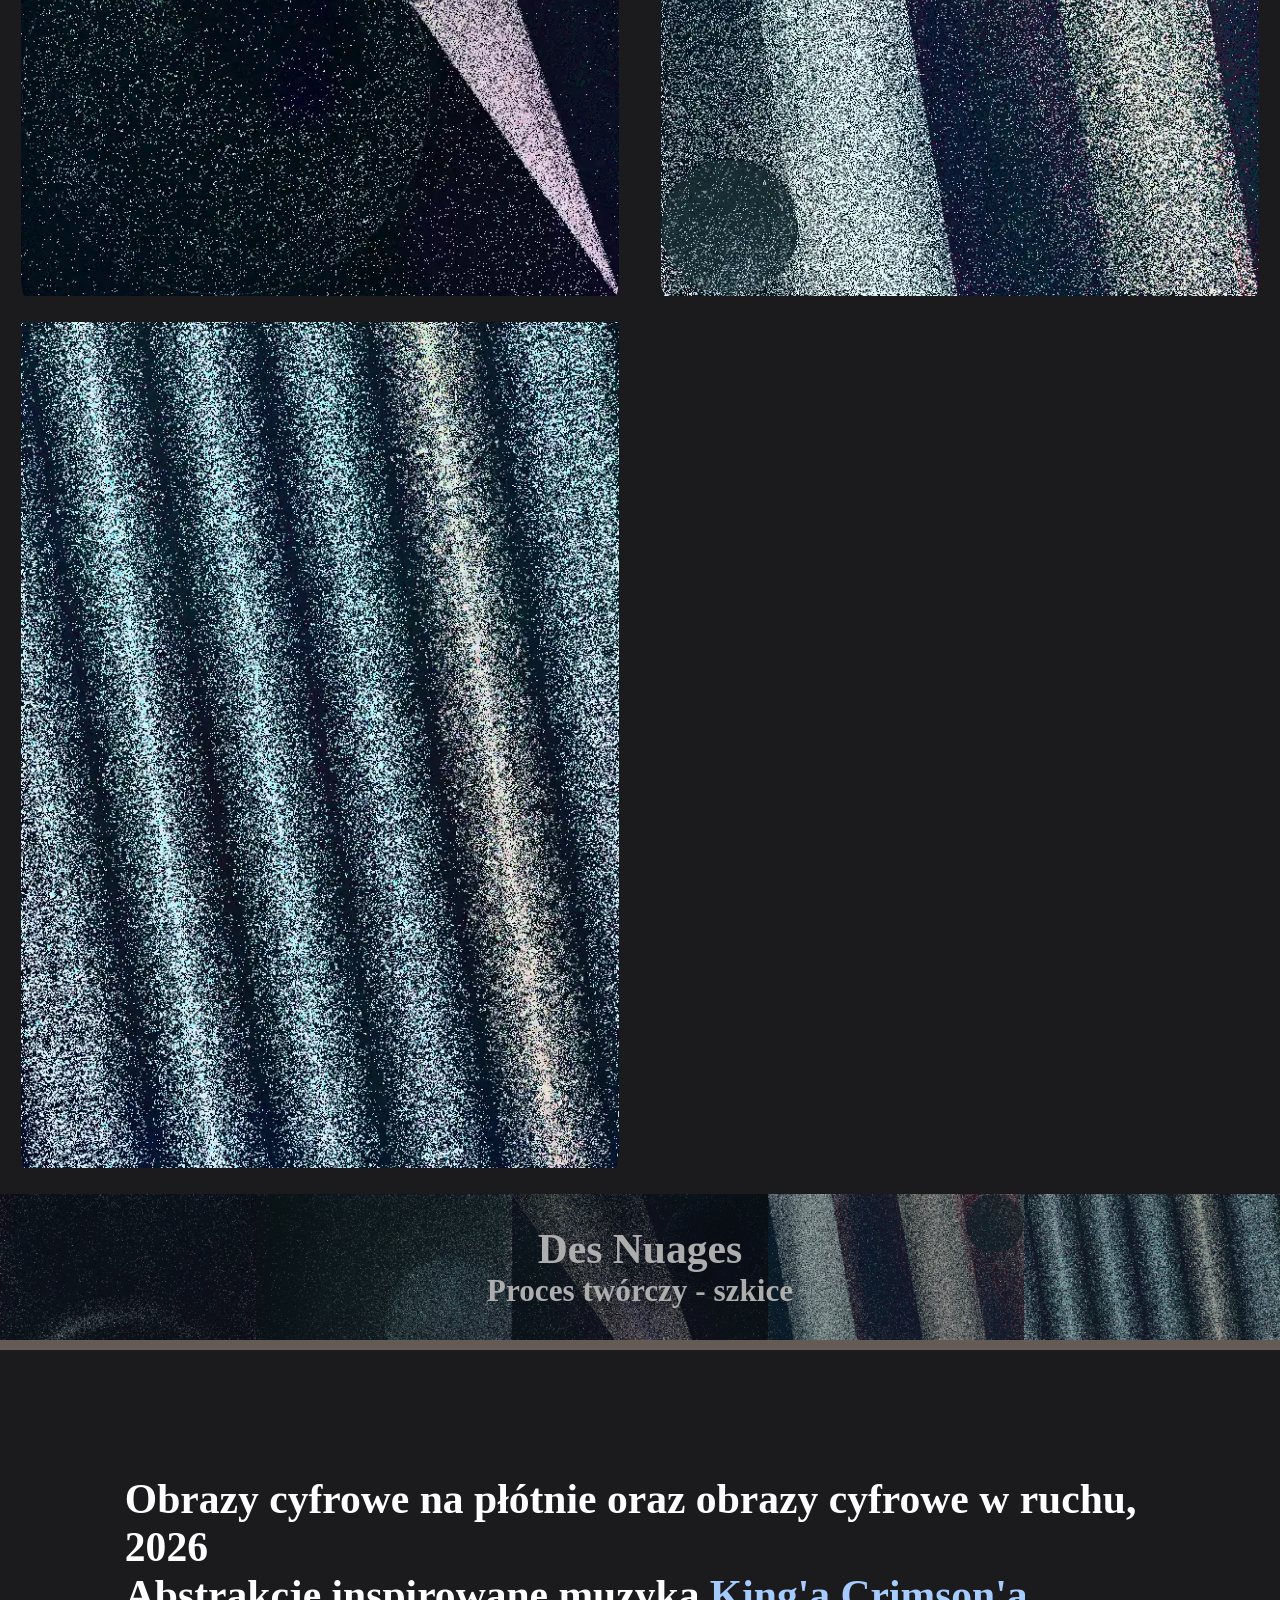
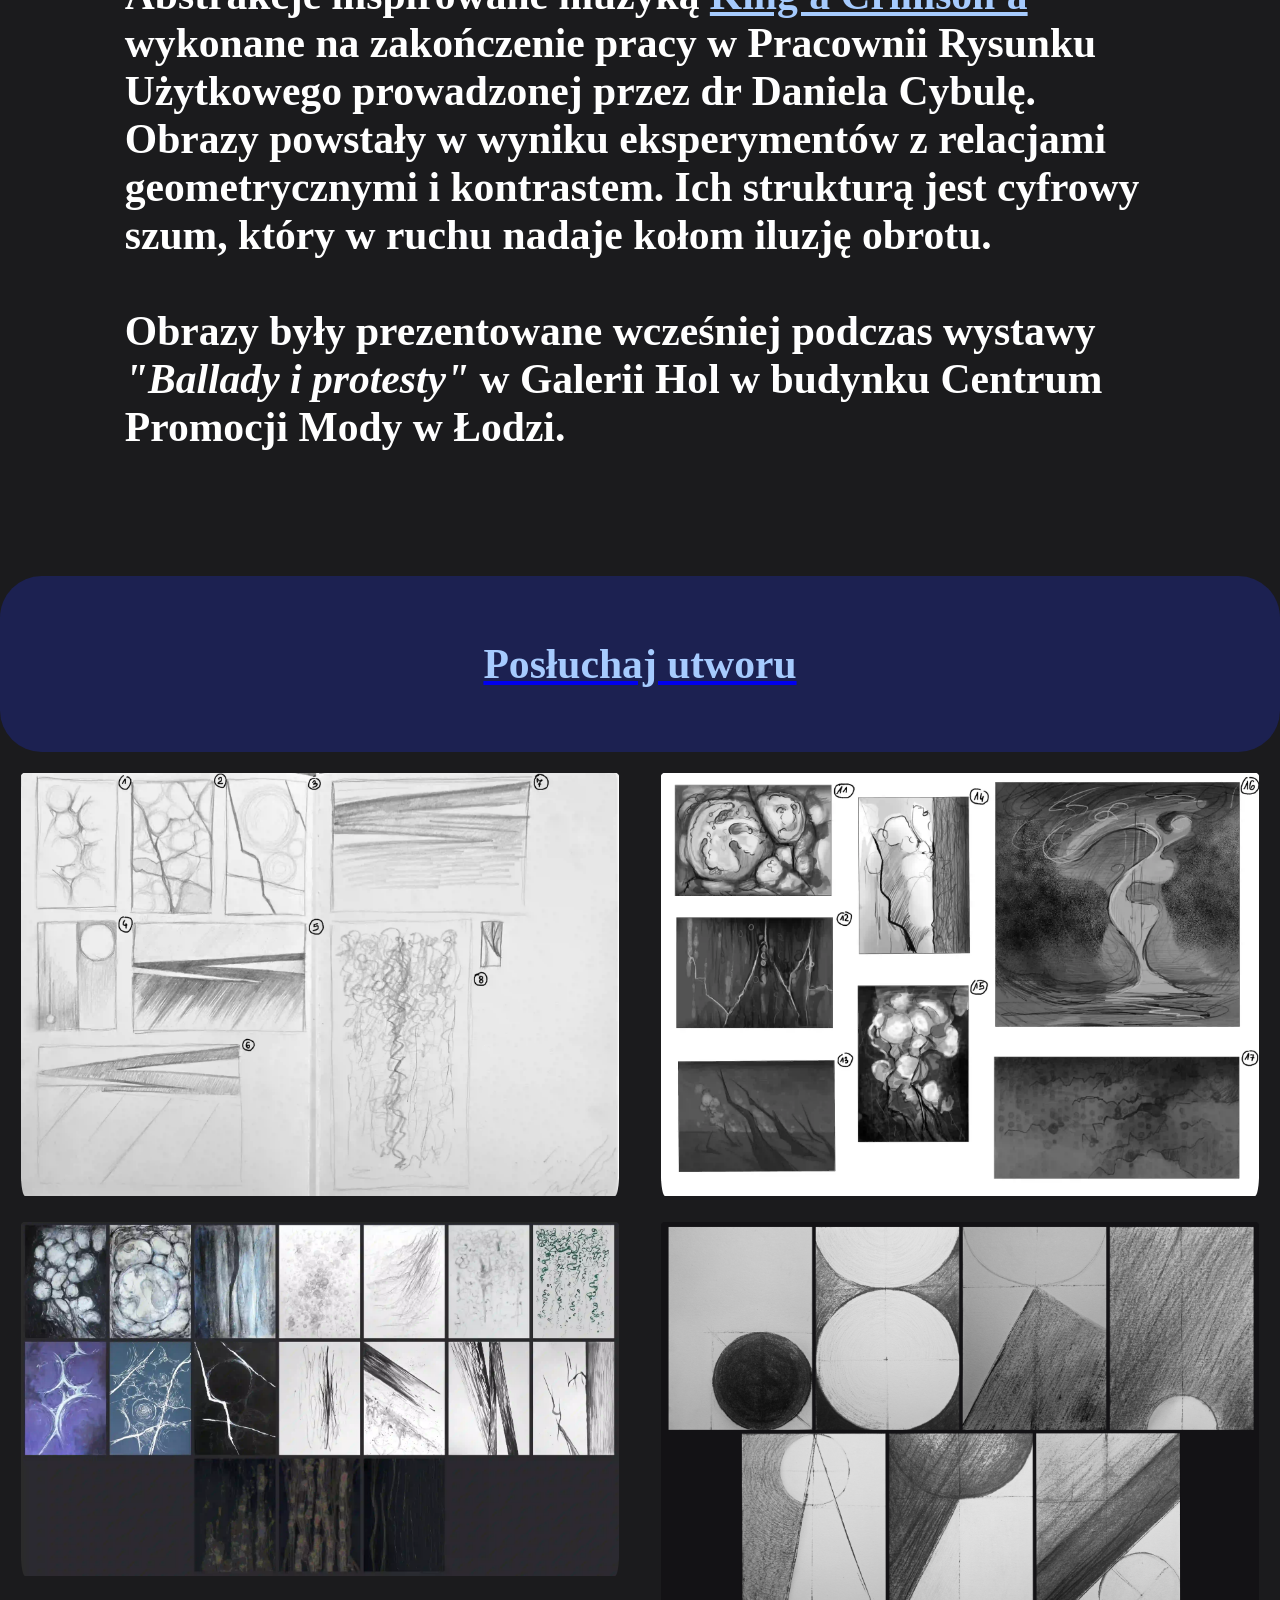
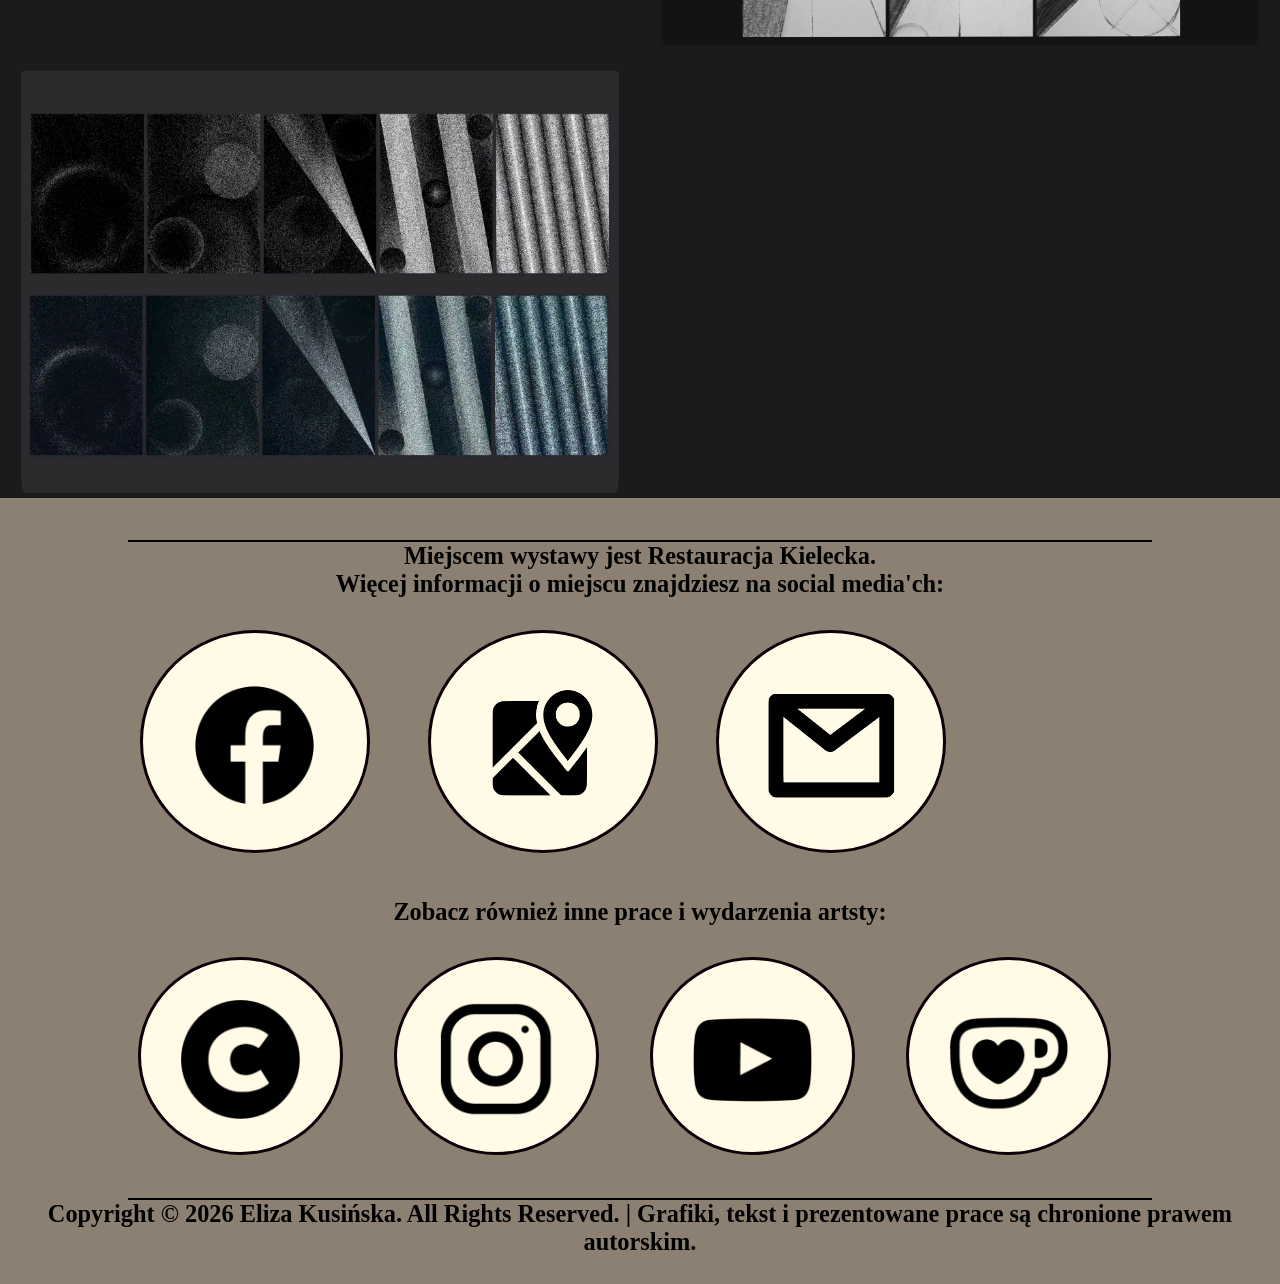
==== commit 50c58a9a: "Update index.html" ====
--- a/index.html
+++ b/index.html
@@ -51,7 +51,7 @@
 				
 				Abstrakcje inspirowane muzyką <a href="https://youtu.be/Ns_KqOC0-fI?si=VUpb3y_5ZesjkQJ2" style="color: #A6CBFE;">King'a Crimson'a</a>
 				wykonane na zakończenie pracy w Pracownii Rysunku
-				Użytkowego prowadzonej przez dr Daniela Cybule.
+				Użytkowego prowadzonej przez dr Daniela Cybulę.
 				Obrazy powstały w wyniku eksperymentów
 				z relacjami geometrycznymi i kontrastem. Ich strukturą
 				jest cyfrowy szum, który w ruchu nadaje kołom iluzję
